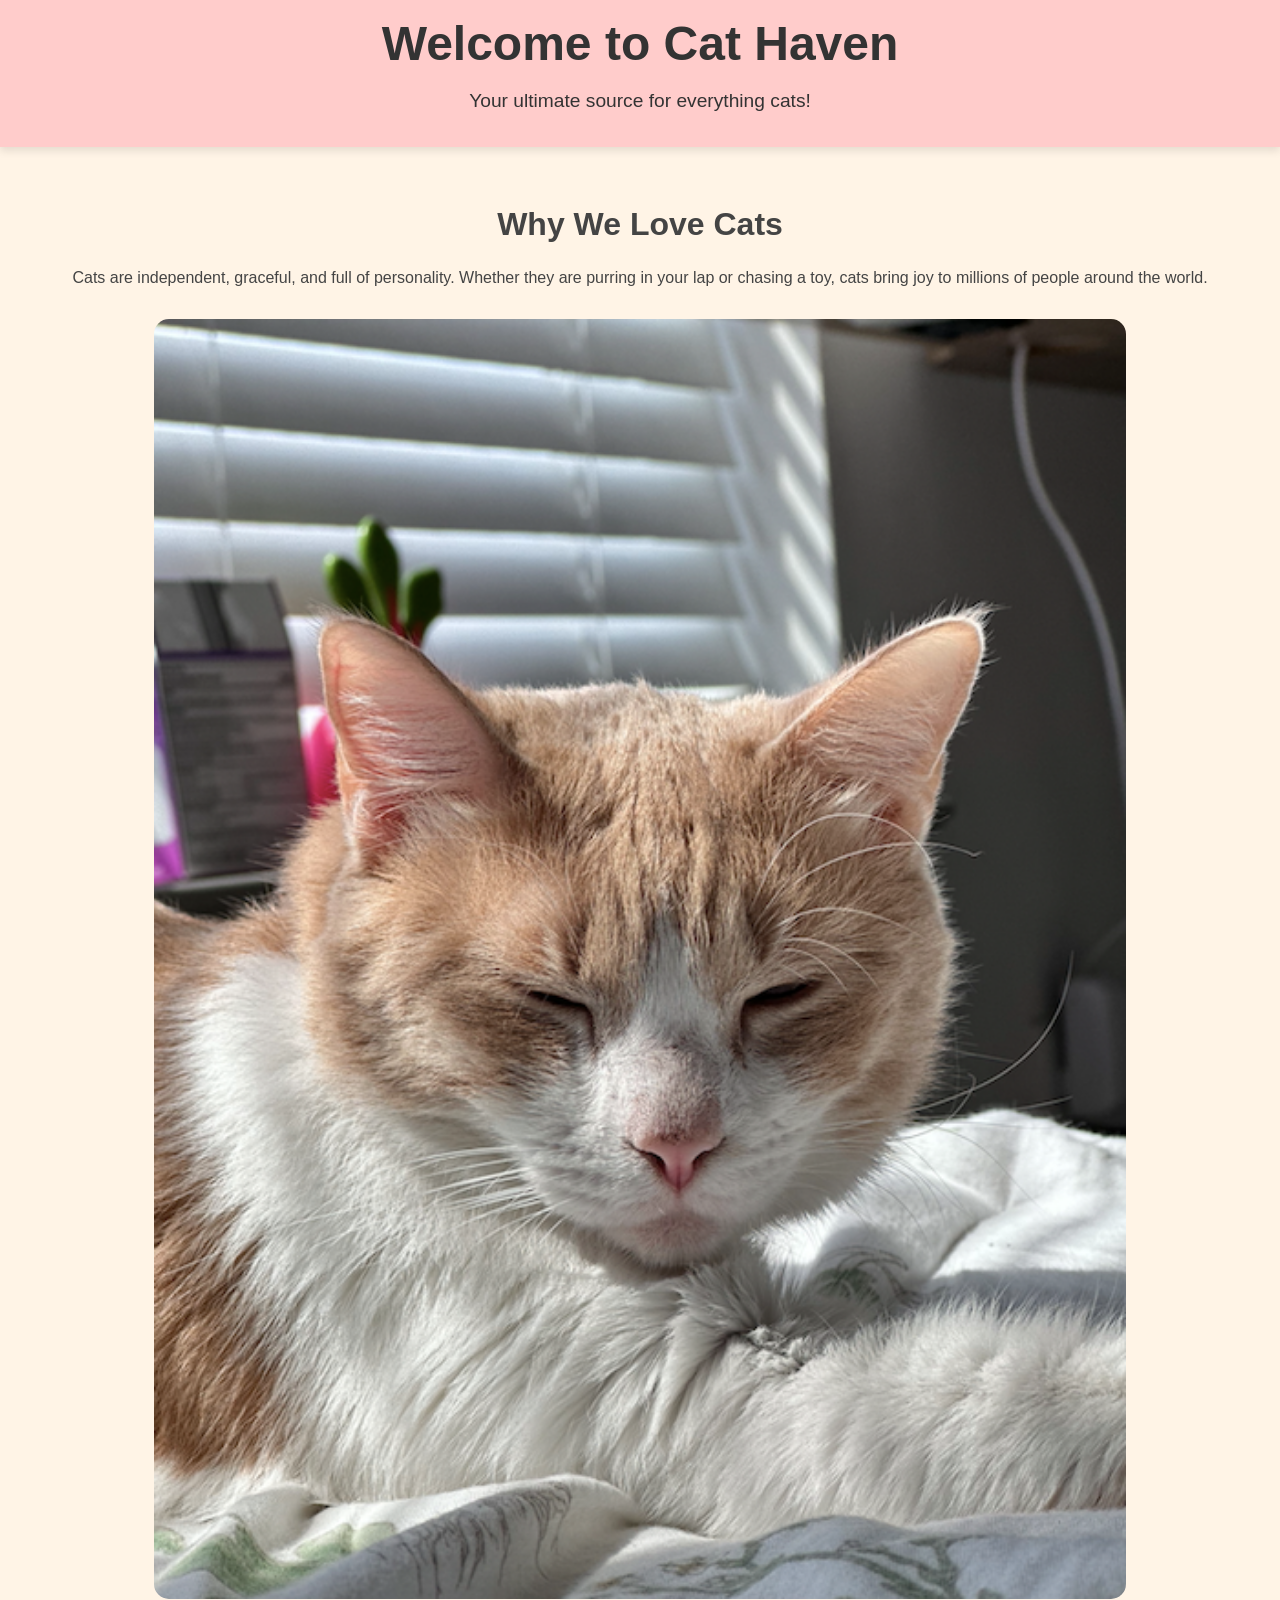
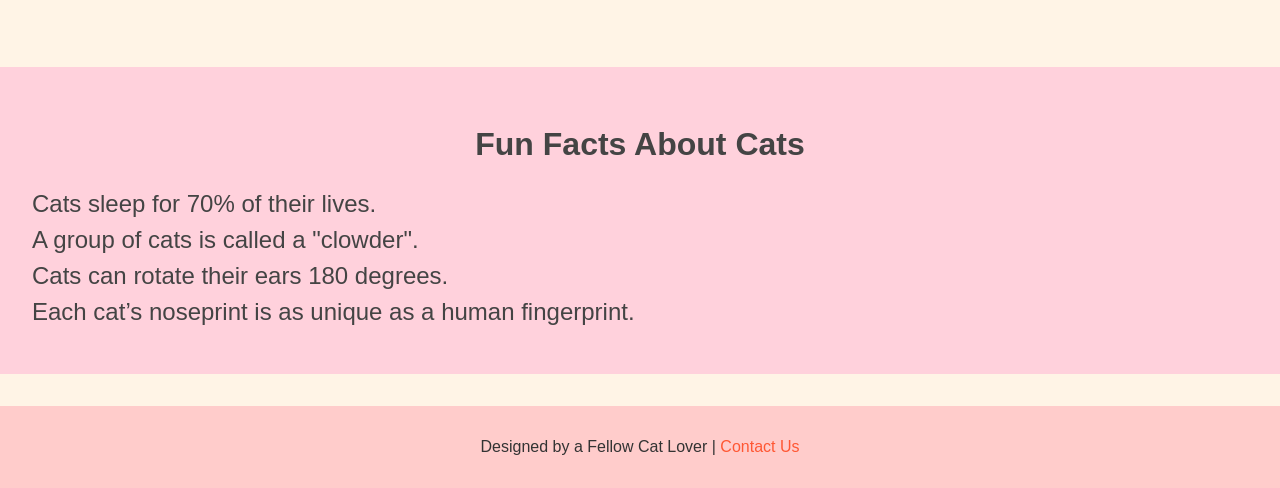
==== index.html @ 260f9eb4 "Add files via upload" ====
<!DOCTYPE html>
<html lang="en">
<head>
    <meta charset="UTF-8">
    <meta name="viewport" content="width=device-width, initial-scale=1.0">
    <title>Cat Haven</title>
    <link rel="stylesheet" href="style.css">
</head>
<body>
<header>
    <h1>Welcome to Cat Haven</h1>
    <p>Your ultimate source for everything cats!</p>
</header>

<section class="intro">
    <h2>Why We Love Cats</h2>
    <p>Cats are independent, graceful, and full of personality. Whether they are purring in your lap or chasing a toy, cats bring joy to millions of people around the world.</p>
    <img src="images/catpic.png" alt="Cute kitten">
</section>

<section class="fun-facts">
    <h2>Fun Facts About Cats</h2>
    <ul>
        <li>Cats sleep for 70% of their lives.</li>
        <li>A group of cats is called a "clowder".</li>
        <li>Cats can rotate their ears 180 degrees.</li>
        <li>Each cat’s noseprint is as unique as a human fingerprint.</li>
    </ul>
</section>

<footer>
    <p>Designed by a Fellow Cat Lover | <a href="mailto:nhasan36@gatech.edu">Contact Us</a></p>
</footer>
</body>
</html>
---- style.css ----
body {
  font-family: 'Comic Sans MS', cursive, sans-serif;
  background-color: #fff4e6;
  color: #444;
  margin: 0;
}

header {
  background-color: #ffcccb;
  color: #333;
  text-align: center;
  padding: 1rem;
  box-shadow: 0px 4px 8px rgba(0, 0, 0, 0.1);
}

header h1 {
  font-size: 3rem;
  margin: 0;
}

header p {
  font-size: 1.2rem;
}

.intro {
  text-align: center;
  padding: 2rem;
}

.intro h2 {
  font-size: 2rem;
}

.intro img {
  width: 80%;
  border-radius: 15px;
  margin-top: 1rem;
}

.fun-facts {
  background-color: #ffd1dc;
  padding: 2rem;
  margin-top: 2rem;
}

.fun-facts h2 {
  text-align: center;
  font-size: 2rem;
}

.fun-facts ul {
  list-style-type: none;
  padding: 0;
}

.fun-facts li {
  font-size: 1.5rem;
  margin: 0.5rem 0;
}

footer {
  background-color: #ffcccb;
  color: #333;
  text-align: center;
  padding: 1rem;
  margin-top: 2rem;
}

footer a {
  color: #ff5733;
  text-decoration: none;
}

footer a:hover {
  text-decoration: underline;
}
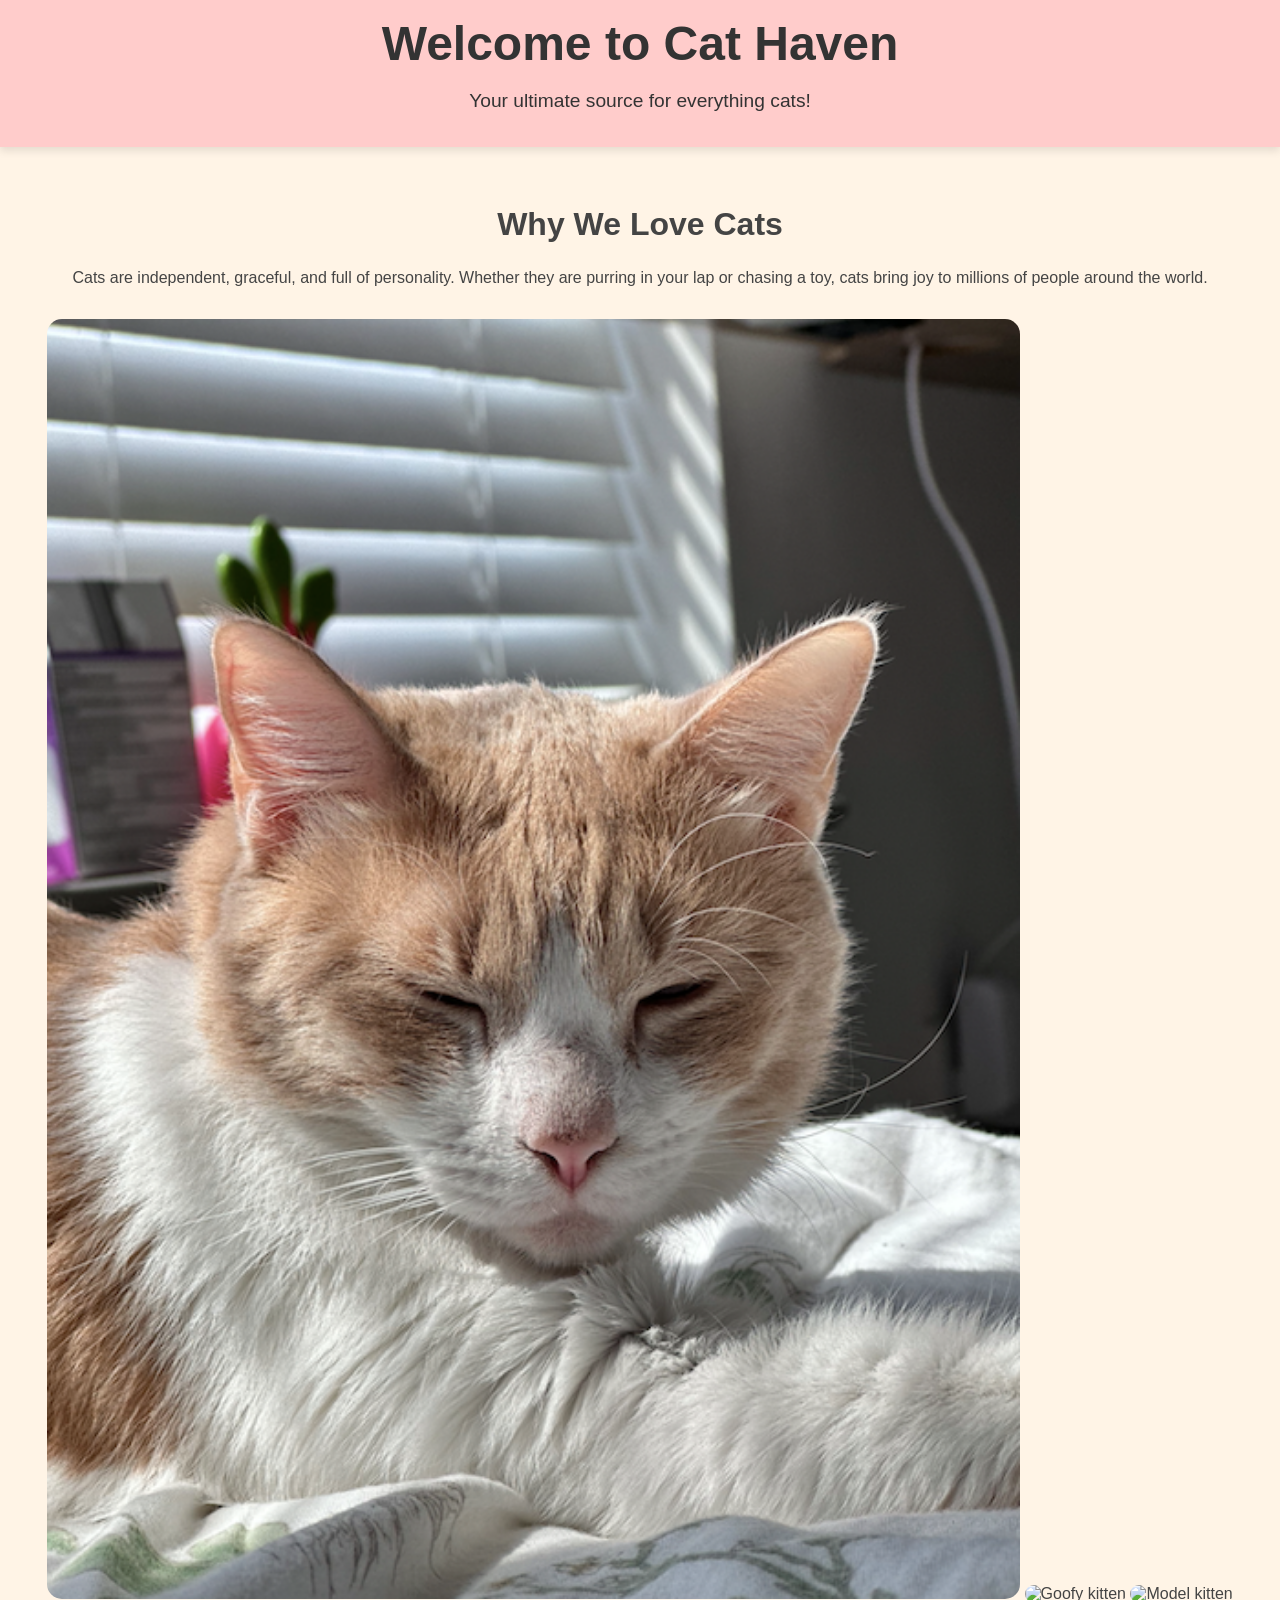
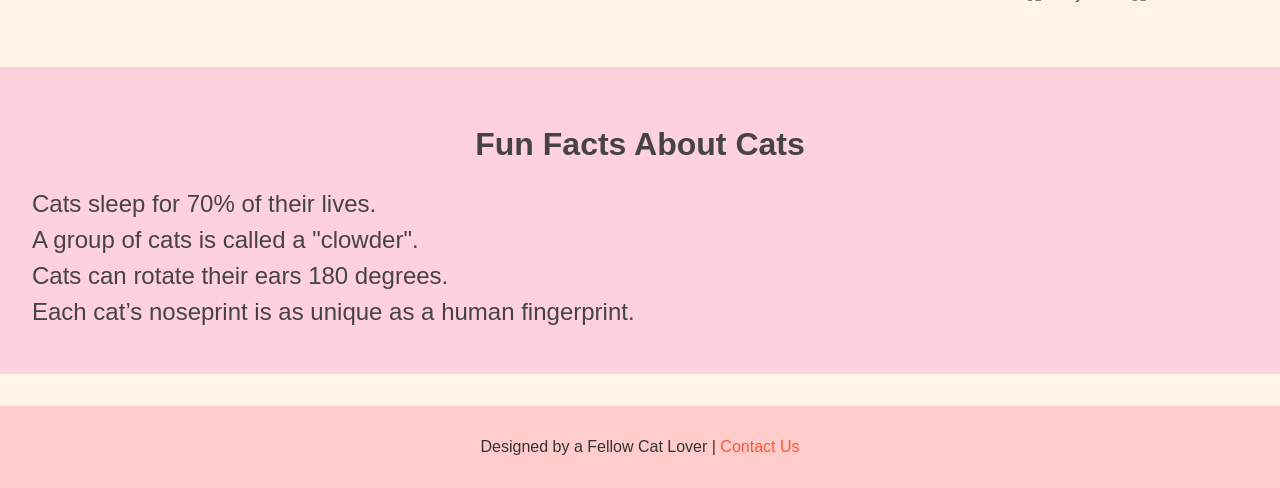
==== commit 63e254b2: "Update index.html" ====
--- a/index.html
+++ b/index.html
@@ -16,6 +16,8 @@
     <h2>Why We Love Cats</h2>
     <p>Cats are independent, graceful, and full of personality. Whether they are purring in your lap or chasing a toy, cats bring joy to millions of people around the world.</p>
     <img src="images/catpic.png" alt="Cute kitten">
+    <img src="catpic2.jpg" alt="Goofy kitten">
+    <img src="catpic3.jpg" alt="Model kitten">
 </section>
 
 <section class="fun-facts">
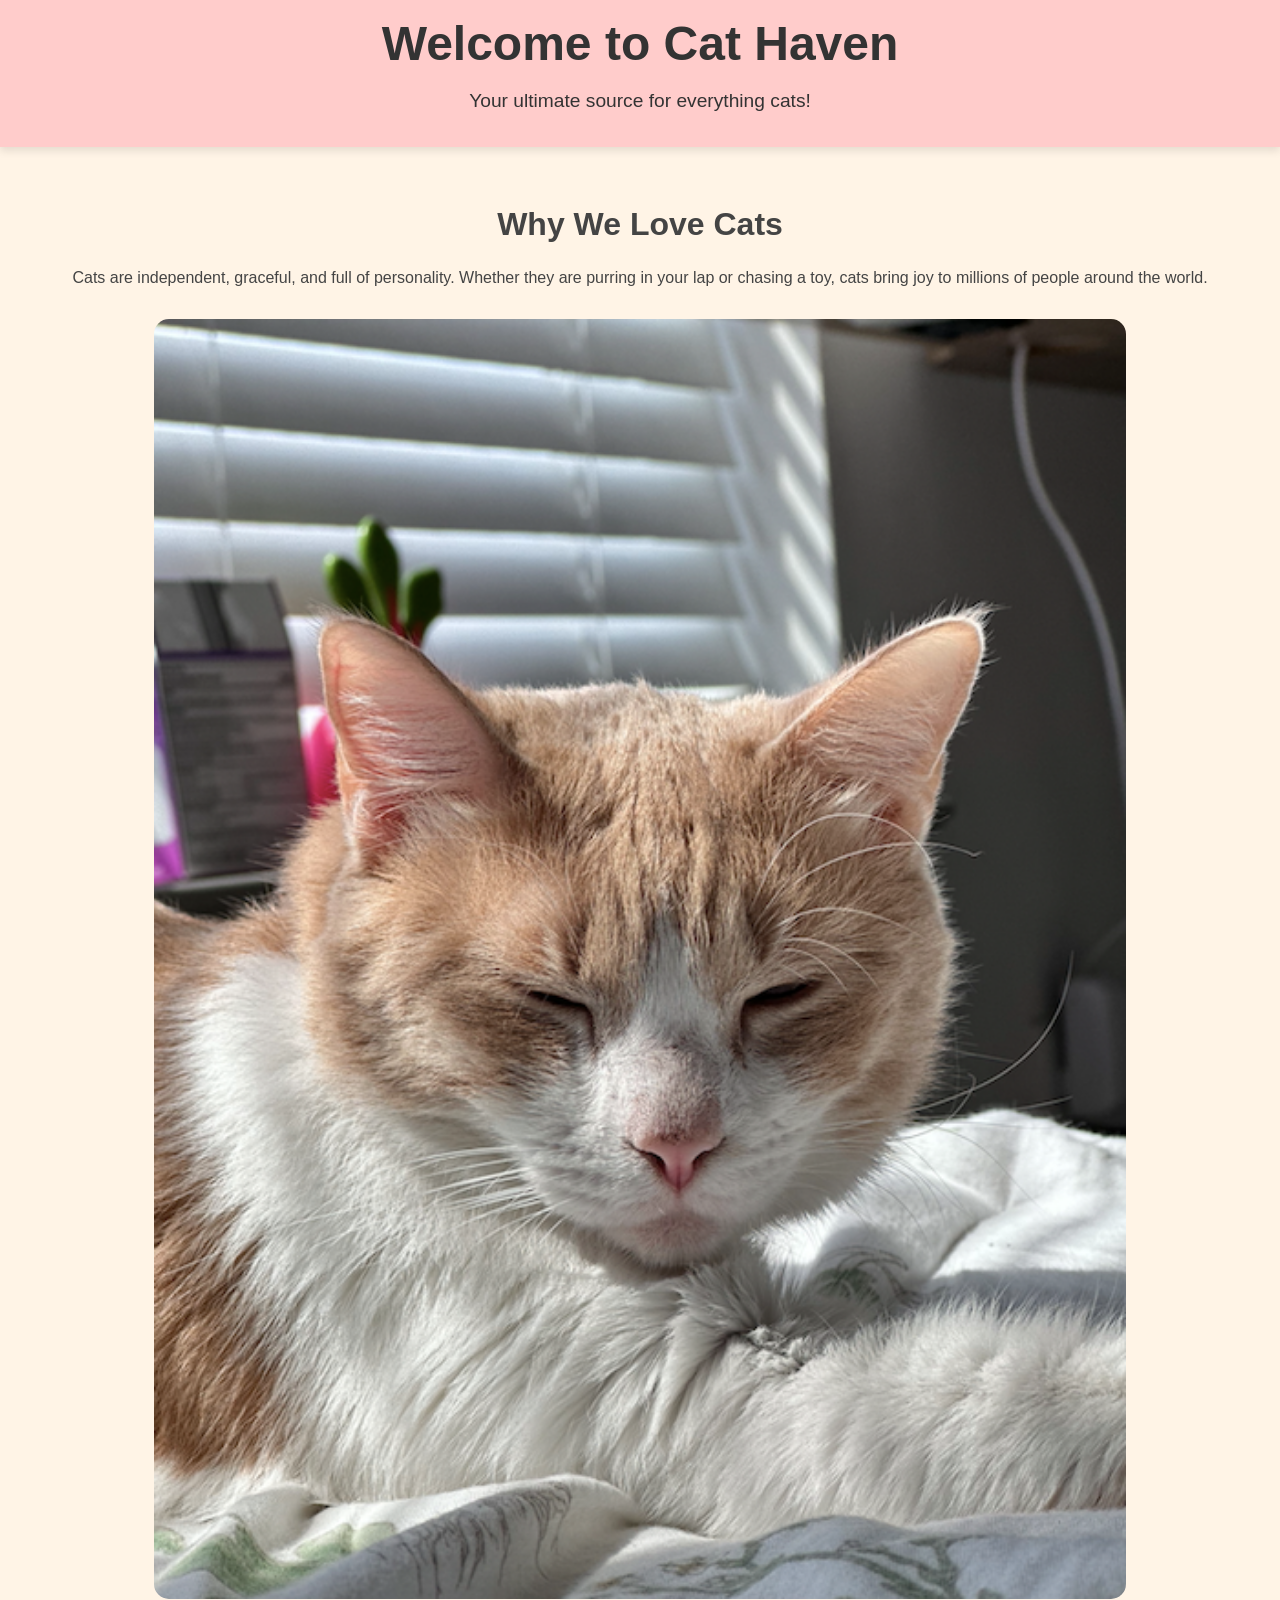
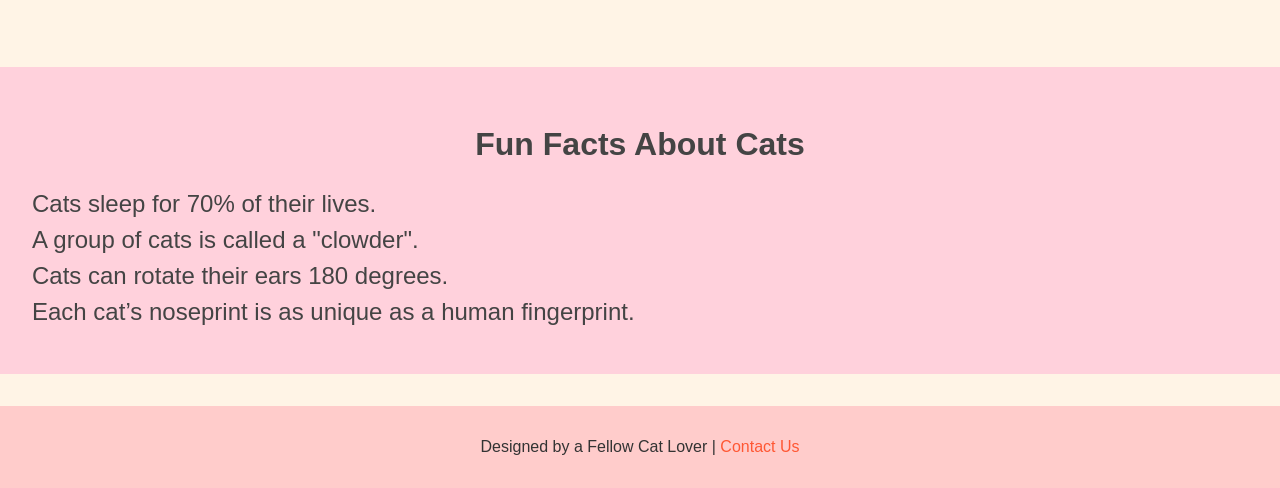
==== commit 4cf6d428: "Update index.html" ====
--- a/index.html
+++ b/index.html
@@ -16,8 +16,6 @@
     <h2>Why We Love Cats</h2>
     <p>Cats are independent, graceful, and full of personality. Whether they are purring in your lap or chasing a toy, cats bring joy to millions of people around the world.</p>
     <img src="images/catpic.png" alt="Cute kitten">
-    <img src="catpic2.jpg" alt="Goofy kitten">
-    <img src="catpic3.jpg" alt="Model kitten">
 </section>
 
 <section class="fun-facts">
